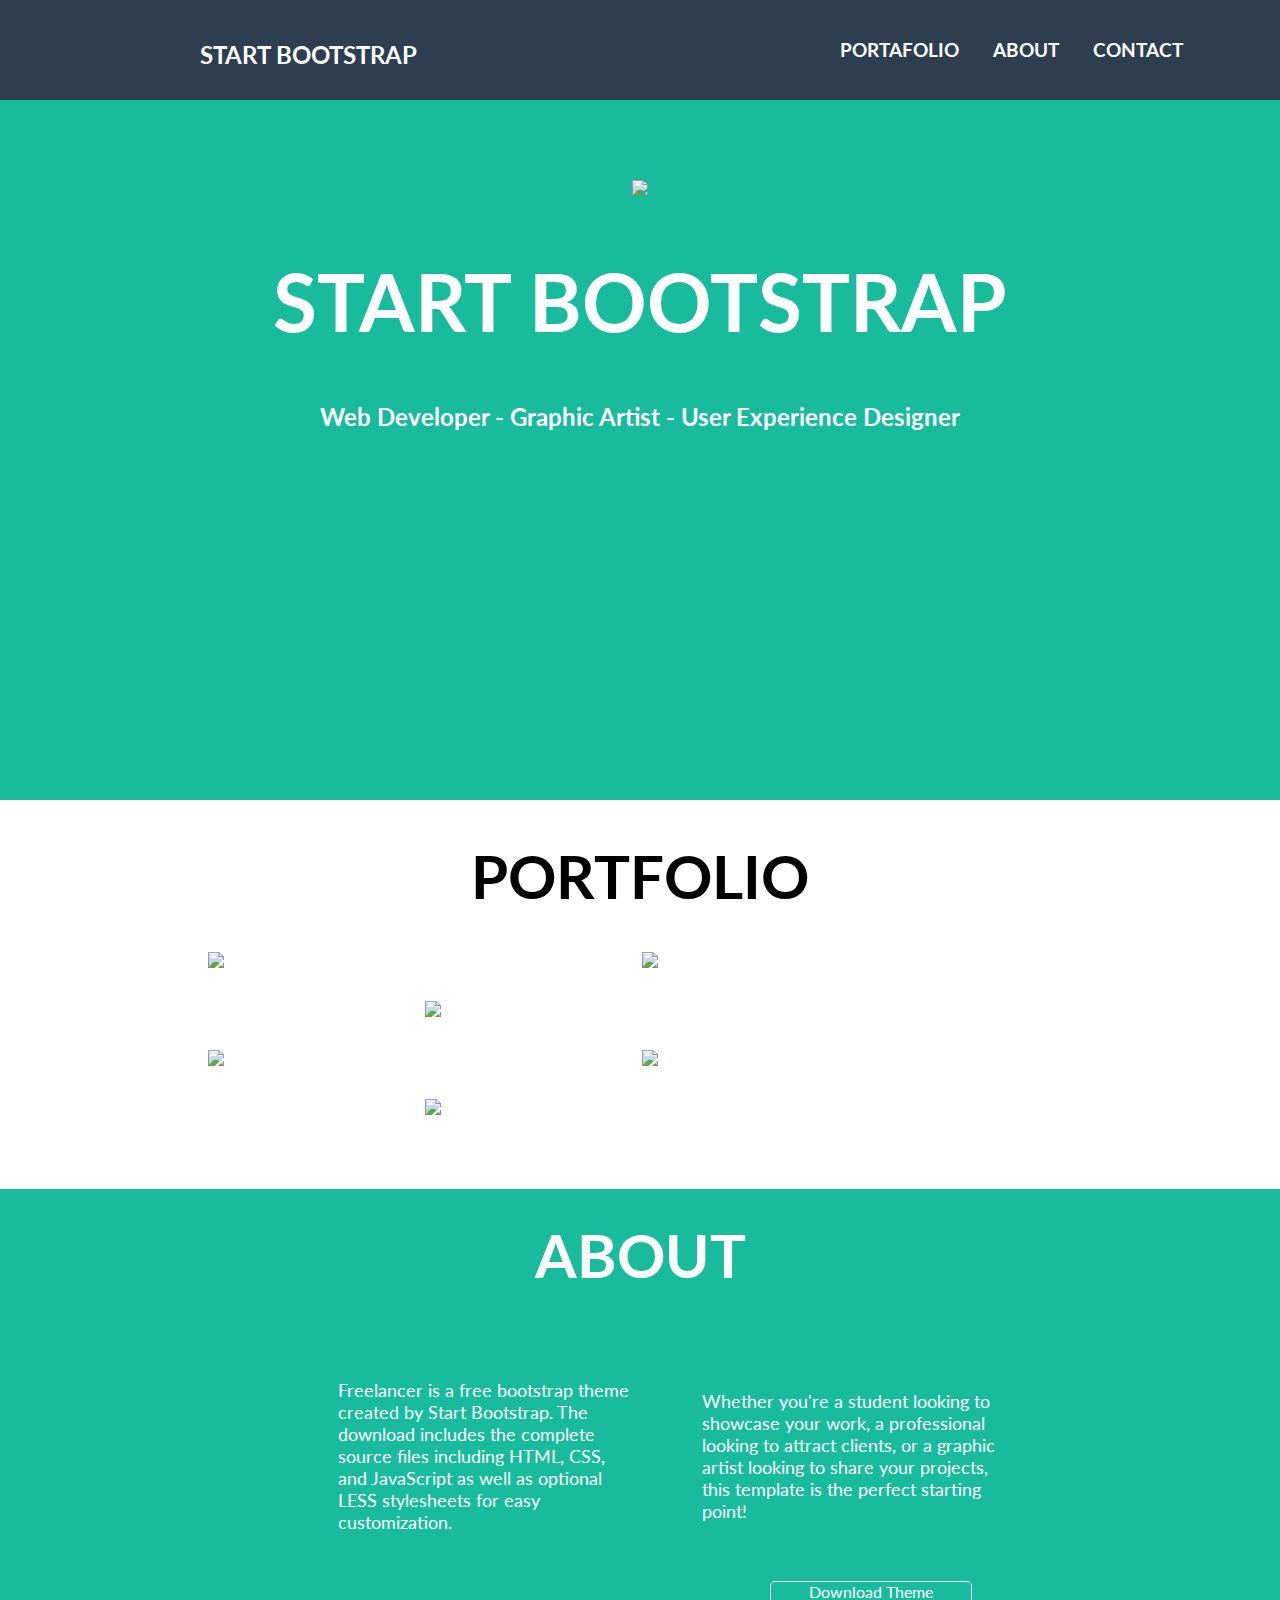
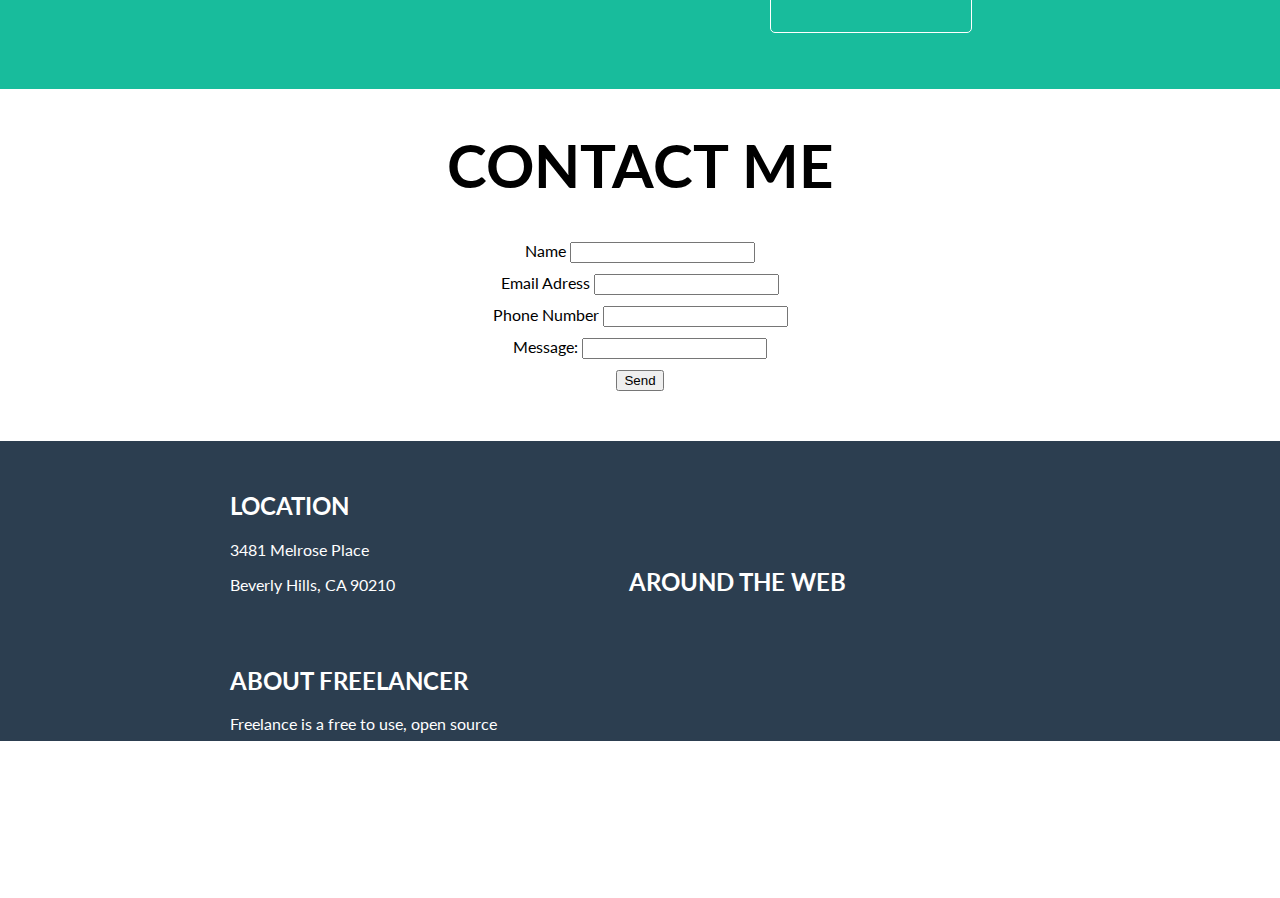
==== index_3.html @ e65e6f55 "Subiendo cambios al 80%, falta meter iconos. darle estilo al formulario y preguntar sobre el desfase" ====
<!DOCTYPE html>
<html lang="es">


<head>
  <meta charset="utf-8">
  <link rel="stylesheet" href="css/main.css">
  <link rel="stylesheet" href="path/to/font-awesome/css/font-awesome.min.css">
  <link href="https://fonts.googleapis.com/css?family=Lato:300,400,700|Montserrat" rel="stylesheet">
  <title>Freelancer</title>
</head>

<body>

  <header id="header" class="font-lato">
    <div class="title">
      <h2>START BOOTSTRAP</h2>
    </div>
    <div class="menu">
      <h3>PORTAFOLIO</h3>
      <h3>ABOUT</h3>
      <h3>CONTACT</h3>
    </div>
    </header>

  <section id="start-bootstrap" class="font-lato">
    <div>
      <img src="assets\images\profile.png">
      <h1>START BOOTSTRAP</h1>
      <h2>Web Developer - Graphic Artist - User Experience Designer</h2>
    </div>
  </section>

  <section id="portafolio" class="font-lato">
    <h1>PORTFOLIO</h1>
    <article>
      <img src="assets\images\portfolio\cabin.png">
      <img src="assets\images\portfolio\cake.png">
      <img src="assets\images\portfolio\circus.png">
    </article>
    <article>
      <img src="assets\images\portfolio\game.png">
      <img src="assets\images\portfolio\safe.png">
      <img src="assets\images\portfolio\submarine.png">
    </article>
  </section>

  <section id="about" class="font-lato">
    <h1>ABOUT</h1>
    <p>Freelancer is a free bootstrap theme created by Start Bootstrap. The download includes the complete source files including HTML, CSS, and JavaScript as well as optional LESS stylesheets for easy customization.</p>
    <p>Whether you're a student looking to showcase your work, a professional looking to attract clients, or a graphic artist looking to share your projects, this template is the perfect starting point!</p>
    <div class="fa fa-download" aria-hidden="true">Download Theme</div>
  </section>

  <section id="contact" class="font-lato">
    <h1>CONTACT ME</h1>
    <form action="" method="" class="style-form">
      <div>
        <label for="name">Name</label>
        <input type="text" id="name" />
      </div>
      <div>
        <label for="mail">Email Adress</label>
        <input type="email" id="mail" />
      </div>
      <div>
        <label for="phone">Phone Number</label>
        <input type="number" id="phone" />
      </div>
      <div>
        <label for="msg">Message:</label>
        <input type="text" id="msg" />
      </div>

      <div class="button">
        <button type="submit">Send</button>
      </div>
    </form>

  </section>

  <footer id="footer" class="font-lato">
    <div>
      <h2>LOCATION</h2>
      <p>3481 Melrose Place</p>
      <p>Beverly Hills, CA 90210</p>
    </div>

    <div>
      <h2>AROUND THE WEB</h2>
      <i class="fa fa-facebook" aria-hidden="true"></i>
      <i class="fa fa-google-plus" aria-hidden="true"></i>
      <i class="fa fa-twitter" aria-hidden="true"></i>
    </div>

    <div>
      <h2>ABOUT FREELANCER</h2>
      <p>Freelance is a free to use, open source</p>
      <p> Bootstrap theme created by Start</p>
      <p>Bootstrap.</p>
    </div>

    <p>Copyright © Your Website 2017</p>


  </footer>

</body>

</html>
---- css/main.css ----
body {
  margin: 0px;
}

#header {
  background-color: #2c3e50;
  color: white;
  height: 100px;
  margin: 0px;
  padding: 0px;
  position: fixed;
  width: 100%;
}

#start-bootstrap {
  background-color: #18bc9c;
  clear: both;
  color: white;
  text-align: center;
  height: 600px;
  padding: 100px;
}

#start-bootstrap > div {
  margin-top: 80px;
}

#start-bootstrap > div > h1 {
  font-size: 80px;
}

#portafolio {
  background-color: white;
  text-align: center;
}

#portafolio > h1 {
  font-size: 60px;
}

#portafolio > article > img {
  display: inline-block;
  width: 400px;
  margin: 0px 30px 30px 0px;
}

#about {
  background-color: #18bc9c;
  color: white;
  height: 500px;
  text-align: center;
}

#about > h1 {
  padding: 30px;
  font-size: 60px;
}

#about > p {
  width: 300px;
  display: inline-block;
  margin-left: 60px;
  text-align: left;
  vertical-align: middle;
  font-size: 18px;
}

#about > div {
  border: 1px solid white;
  width: 200px;
  border-radius: 5px;
  margin-left: 770px;
  height: 50px;
  margin-top: 30px;
}

#contact {
  text-align: center;
  background-color: white;
}

#contact > h1 {
  font-size: 60px;
}

#contact > .style-form > div {
  margin-top: 10px;
}

#footer {
  background-color: #2c3e50;
  color: white;
  width: 100%;
  height: 300px;
  margin-top: 50px;

}

#footer > div {
display: inline-block;
margin-left: 230px;
padding-top: 30px;


}

#footer > p {
  text-align: center;
  margin-top: 60px;
}

.title {
  float: left;
  width: 50%;
  margin-left: 200px;
  margin-top: 20px;
}

.menu {
  float: left;
  width: 30%;
  margin-top: 20px;
}

.menu > h3 {
  display: inline-block;
  padding-right: 30px;
}

.font-montserrat {
  font-family: 'Montserrat', sans-serif;
}

.font-lato {
  font-family: 'Lato', sans-serif;
}
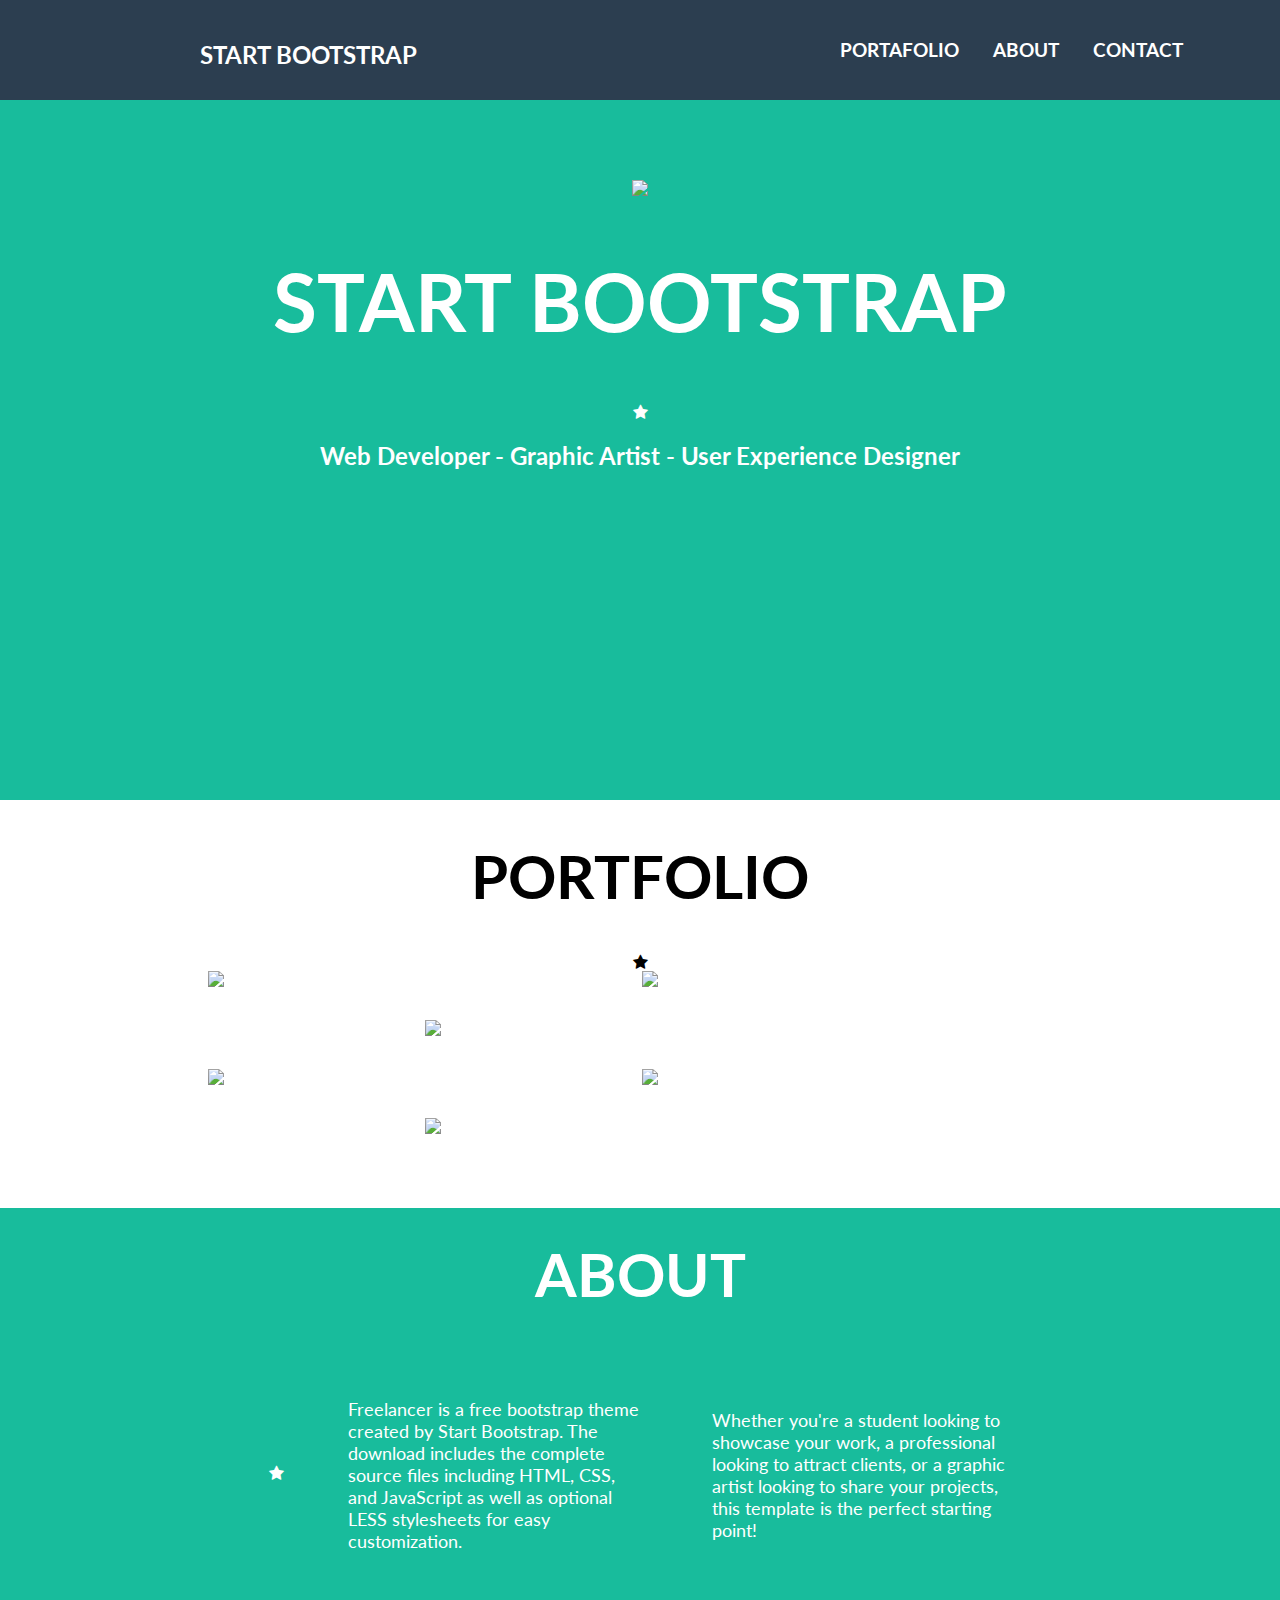
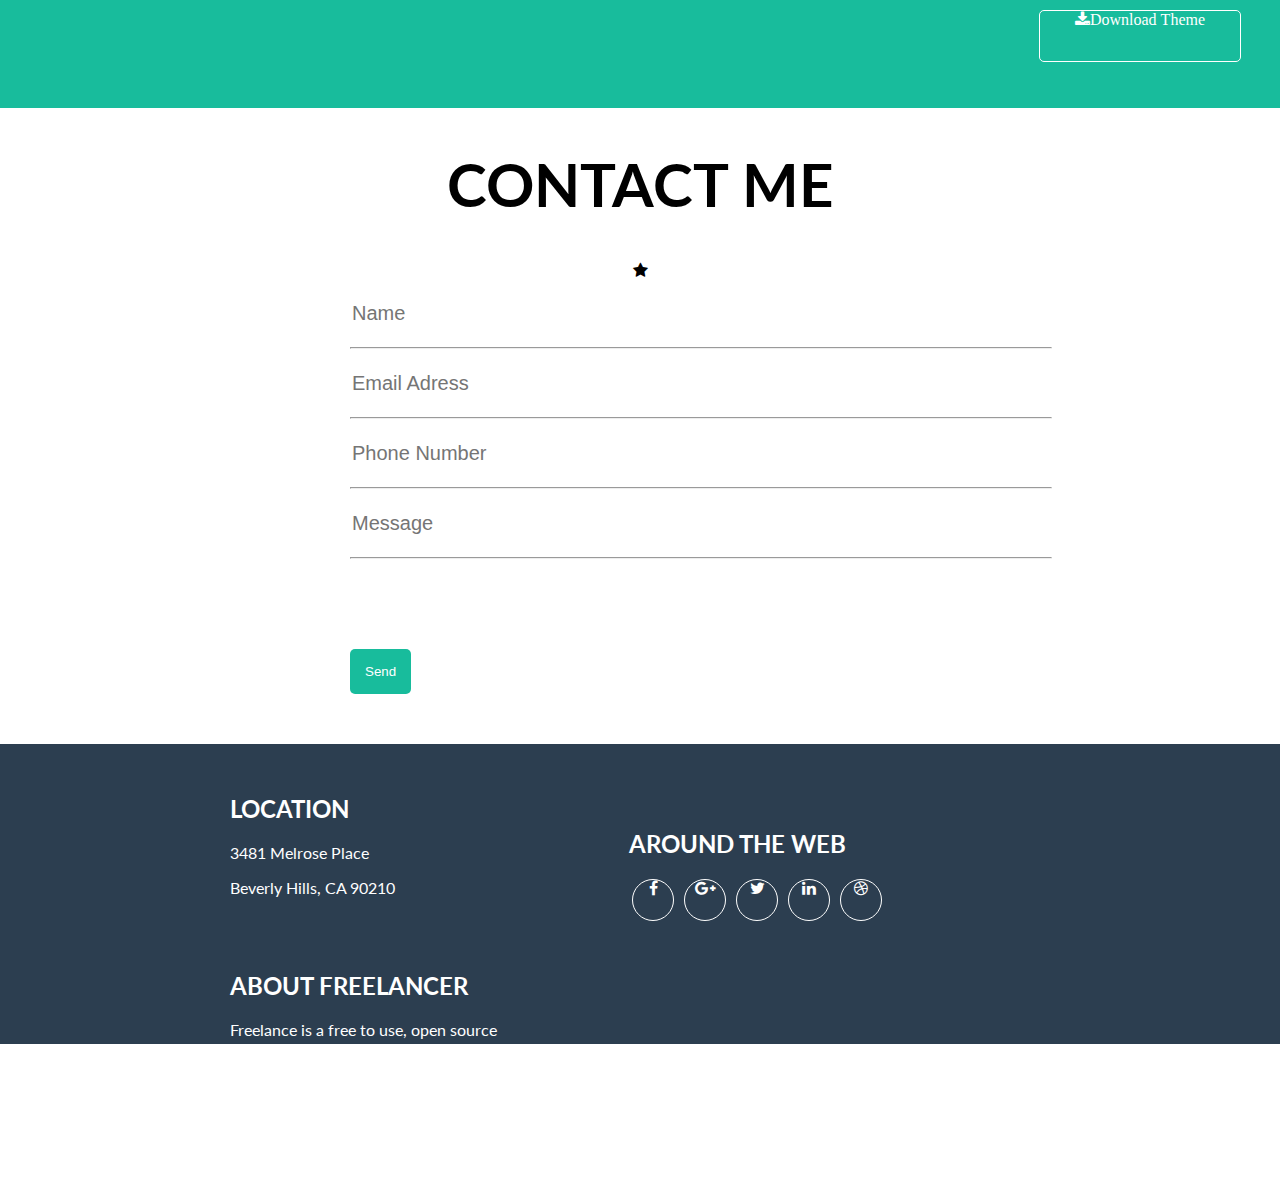
==== commit 240130b2: "subiendo cambios, faltan detalles del footer (iconos) y la star" ====
--- a/index_3.html
+++ b/index_3.html
@@ -5,7 +5,7 @@
 <head>
   <meta charset="utf-8">
   <link rel="stylesheet" href="css/main.css">
-  <link rel="stylesheet" href="path/to/font-awesome/css/font-awesome.min.css">
+  <link rel="stylesheet" href="https://cdnjs.cloudflare.com/ajax/libs/font-awesome/4.7.0/css/font-awesome.css"/>
   <link href="https://fonts.googleapis.com/css?family=Lato:300,400,700|Montserrat" rel="stylesheet">
   <title>Freelancer</title>
 </head>
@@ -27,12 +27,15 @@
     <div>
       <img src="assets\images\profile.png">
       <h1>START BOOTSTRAP</h1>
+      <!--<hr class="fa fa-star">-->
+      <i id="star" class="fa fa-star" aria-hidden="true"></i>
       <h2>Web Developer - Graphic Artist - User Experience Designer</h2>
     </div>
   </section>
 
   <section id="portafolio" class="font-lato">
     <h1>PORTFOLIO</h1>
+    <i class="fa fa-star" aria-hidden="true"></i>
     <article>
       <img src="assets\images\portfolio\cabin.png">
       <img src="assets\images\portfolio\cake.png">
@@ -47,6 +50,7 @@
 
   <section id="about" class="font-lato">
     <h1>ABOUT</h1>
+    <i class="fa fa-star" aria-hidden="true"></i>
     <p>Freelancer is a free bootstrap theme created by Start Bootstrap. The download includes the complete source files including HTML, CSS, and JavaScript as well as optional LESS stylesheets for easy customization.</p>
     <p>Whether you're a student looking to showcase your work, a professional looking to attract clients, or a graphic artist looking to share your projects, this template is the perfect starting point!</p>
     <div class="fa fa-download" aria-hidden="true">Download Theme</div>
@@ -54,22 +58,27 @@
 
   <section id="contact" class="font-lato">
     <h1>CONTACT ME</h1>
-    <form action="" method="" class="style-form">
+    <i class="fa fa-star" aria-hidden="true"></i>
+    <form class="style-form">
       <div>
-        <label for="name">Name</label>
-        <input type="text" id="name" />
+        <label for="name"></label>
+        <input type="text" id="name" placeholder="Name" />
+        <hr>
       </div>
       <div>
-        <label for="mail">Email Adress</label>
-        <input type="email" id="mail" />
+        <label for="mail"></label>
+        <input type="email" id="mail" placeholder="Email Adress" />
+        <hr>
       </div>
       <div>
-        <label for="phone">Phone Number</label>
-        <input type="number" id="phone" />
+        <label for="phone"></label>
+        <input type="text" id="phone" placeholder="Phone Number" />
+        <hr>
       </div>
       <div>
-        <label for="msg">Message:</label>
-        <input type="text" id="msg" />
+        <label for="msg"></label>
+        <input type="text" id="msg" placeholder="Message"/>
+        <hr>
       </div>
 
       <div class="button">
@@ -88,9 +97,21 @@
 
     <div>
       <h2>AROUND THE WEB</h2>
-      <i class="fa fa-facebook" aria-hidden="true"></i>
-      <i class="fa fa-google-plus" aria-hidden="true"></i>
-      <i class="fa fa-twitter" aria-hidden="true"></i>
+      <div>
+        <i class="fa fa-facebook" aria-hidden="true"></i>
+      </div>
+      <div>
+        <i class="fa fa-google-plus" aria-hidden="true"></i>
+      </div>
+      <div>
+        <i class="fa fa-twitter" aria-hidden="true"></i>
+      </div>
+      <div>
+        <i class="fa fa-linkedin" aria-hidden="true"></i>
+      </div>
+      <div>
+        <i class="fa fa-dribbble" aria-hidden="true"></i>
+      </div>
     </div>
 
     <div>
--- a/css/main.css
+++ b/css/main.css
@@ -1,6 +1,53 @@
 body {
   margin: 0px;
 }
+
+form {
+  text-align: left;
+  margin-left: 350px;
+}
+
+form > div > label  {
+  line-height: 50px;
+  color: gray;
+}
+
+form > div > hr  {
+  width: 700px;
+  margin-left: 0px;
+
+}
+
+input {
+  border: none;
+  margin: 0 auto;
+  width: 200px;
+  background: none;
+  font-size: 20px;
+  color: gray;
+  outline:0px;
+}
+
+button {
+  border: none;
+  border-radius: 5px;
+  background: #18bc9c;
+  cursor: pointer;
+  color: white;
+  padding: 15px;
+  text-align: left;
+  margin-top: 80px;
+}
+
+button:hover {
+  background-color: #0b9378;
+}
+
+#start-bootstrap > div > hr.star:after {
+  background-color: #18bc9c;
+
+}
+
 
 #header {
   background-color: #2c3e50;
@@ -49,11 +96,13 @@
   color: white;
   height: 500px;
   text-align: center;
+
 }
 
 #about > h1 {
   padding: 30px;
   font-size: 60px;
+  text-align: center;
 }
 
 #about > p {
@@ -69,9 +118,10 @@
   border: 1px solid white;
   width: 200px;
   border-radius: 5px;
-  margin-left: 770px;
+  margin-left: 1000px;
   height: 50px;
-  margin-top: 30px;
+  margin-top: 40px;
+  text-align: center;
 }
 
 #contact {
@@ -108,6 +158,26 @@
   text-align: center;
   margin-top: 60px;
 }
+
+#footer > div > div > i {
+  border-radius: 50%;
+  background-color: none;
+  border: 1px solid white;
+  width: 40px;
+  height: 40px;
+  text-align: center;
+
+}
+
+#footer > div > div {
+  text-align: center;
+  display: inline-block;
+  padding-left: 3px;
+  padding-right: 3px;
+
+}
+
+
 
 .title {
   float: left;
